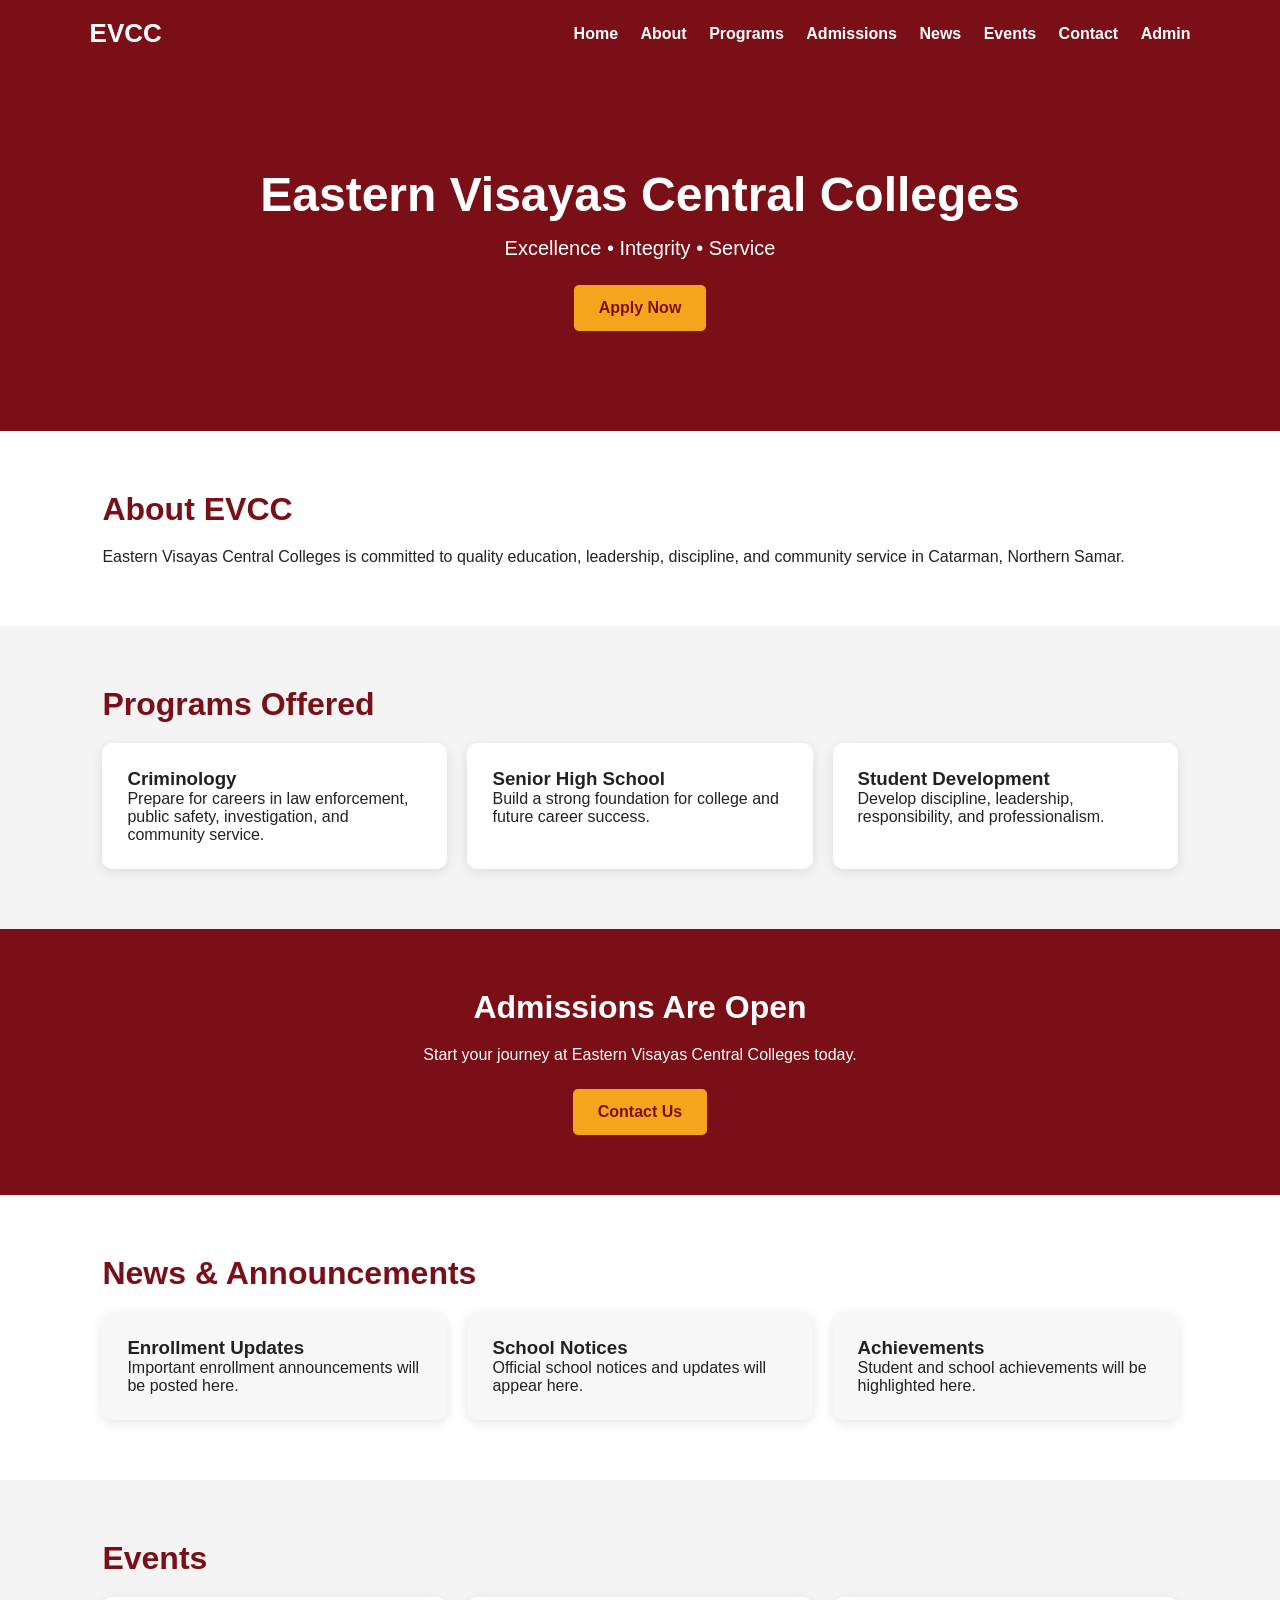
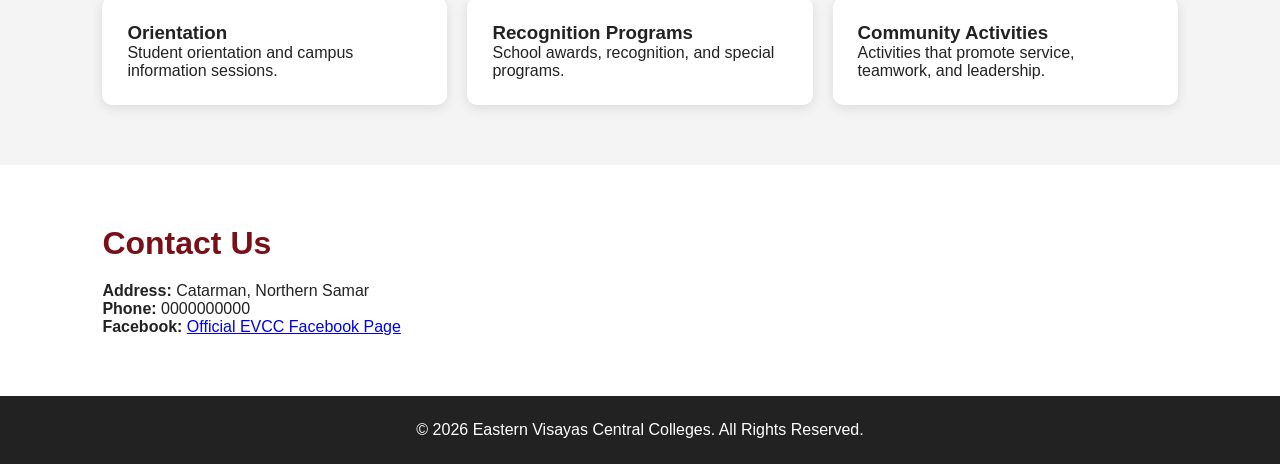
==== EVCC Website/index.html @ dce82e7a "Update index.html" ====
<!DOCTYPE html>
<html lang="en">
<head>
<meta charset="UTF-8">
<meta name="viewport" content="width=device-width, initial-scale=1.0">
<title>Eastern Visayas Central Colleges</title>
<style>
*{margin:0;padding:0;box-sizing:border-box;font-family:Arial,sans-serif}
body{background:#f4f4f4;color:#222}
header{background:#7b0f18;color:white;padding:18px 7%;display:flex;justify-content:space-between;align-items:center}
.logo{font-size:26px;font-weight:bold}
nav a{color:white;text-decoration:none;margin-left:18px;font-weight:bold}
.hero{background:#7b0f18;color:white;text-align:center;padding:100px 20px}
.hero h1{font-size:48px;margin-bottom:15px}
.hero p{font-size:20px}
.btn{display:inline-block;margin-top:25px;background:#f4a51c;color:#7b0f18;padding:14px 25px;border-radius:5px;text-decoration:none;font-weight:bold}
section{padding:60px 8%}
.white{background:white}
h2{color:#7b0f18;margin-bottom:20px;font-size:32px}
.grid{display:grid;grid-template-columns:repeat(auto-fit,minmax(250px,1fr));gap:20px}
.card{background:white;padding:25px;border-radius:10px;box-shadow:0 3px 12px rgba(0,0,0,.1)}
.white .card{background:#f7f7f7}
.banner{background:#7b0f18;color:white;text-align:center}
.banner h2{color:white}
footer{background:#222;color:white;text-align:center;padding:25px}
@media(max-width:800px){
header{display:block;text-align:center}
nav a{display:inline-block;margin:10px}
.hero h1{font-size:34px}
}
</style>
</head>
<body>

<header>
<div class="logo">EVCC</div>
<nav>
<a href="index.html">Home</a>
<a href="#about">About</a>
<a href="#programs">Programs</a>
<a href="#admissions">Admissions</a>
<a href="#news">News</a>
<a href="#events">Events</a>
<a href="#contact">Contact</a>
<a href="/admin/">Admin</a>
</nav>
</header>

<section class="hero">
<h1>Eastern Visayas Central Colleges</h1>
<p>Excellence • Integrity • Service</p>
<a href="#admissions" class="btn">Apply Now</a>
</section>

<section id="about" class="white">
<h2>About EVCC</h2>
<p>Eastern Visayas Central Colleges is committed to quality education, leadership, discipline, and community service in Catarman, Northern Samar.</p>
</section>

<section id="programs">
<h2>Programs Offered</h2>
<div class="grid">
<div class="card"><h3>Criminology</h3><p>Prepare for careers in law enforcement, public safety, investigation, and community service.</p></div>
<div class="card"><h3>Senior High School</h3><p>Build a strong foundation for college and future career success.</p></div>
<div class="card"><h3>Student Development</h3><p>Develop discipline, leadership, responsibility, and professionalism.</p></div>
</div>
</section>

<section id="admissions" class="banner">
<h2>Admissions Are Open</h2>
<p>Start your journey at Eastern Visayas Central Colleges today.</p>
<a href="#contact" class="btn">Contact Us</a>
</section>

<section id="news" class="white">
<h2>News & Announcements</h2>
<div class="grid">
<div class="card"><h3>Enrollment Updates</h3><p>Important enrollment announcements will be posted here.</p></div>
<div class="card"><h3>School Notices</h3><p>Official school notices and updates will appear here.</p></div>
<div class="card"><h3>Achievements</h3><p>Student and school achievements will be highlighted here.</p></div>
</div>
</section>

<section id="events">
<h2>Events</h2>
<div class="grid">
<div class="card"><h3>Orientation</h3><p>Student orientation and campus information sessions.</p></div>
<div class="card"><h3>Recognition Programs</h3><p>School awards, recognition, and special programs.</p></div>
<div class="card"><h3>Community Activities</h3><p>Activities that promote service, teamwork, and leadership.</p></div>
</div>
</section>

<section id="contact" class="white">
<h2>Contact Us</h2>
<p><strong>Address:</strong> Catarman, Northern Samar</p>
<p><strong>Phone:</strong> 0000000000</p>
<p><strong>Facebook:</strong> <a href="https://www.facebook.com/profile.php?id=61577088823683" target="_blank">Official EVCC Facebook Page</a></p>
</section>

<footer>
<p>© 2026 Eastern Visayas Central Colleges. All Rights Reserved.</p>
</footer>

</body>
</html>
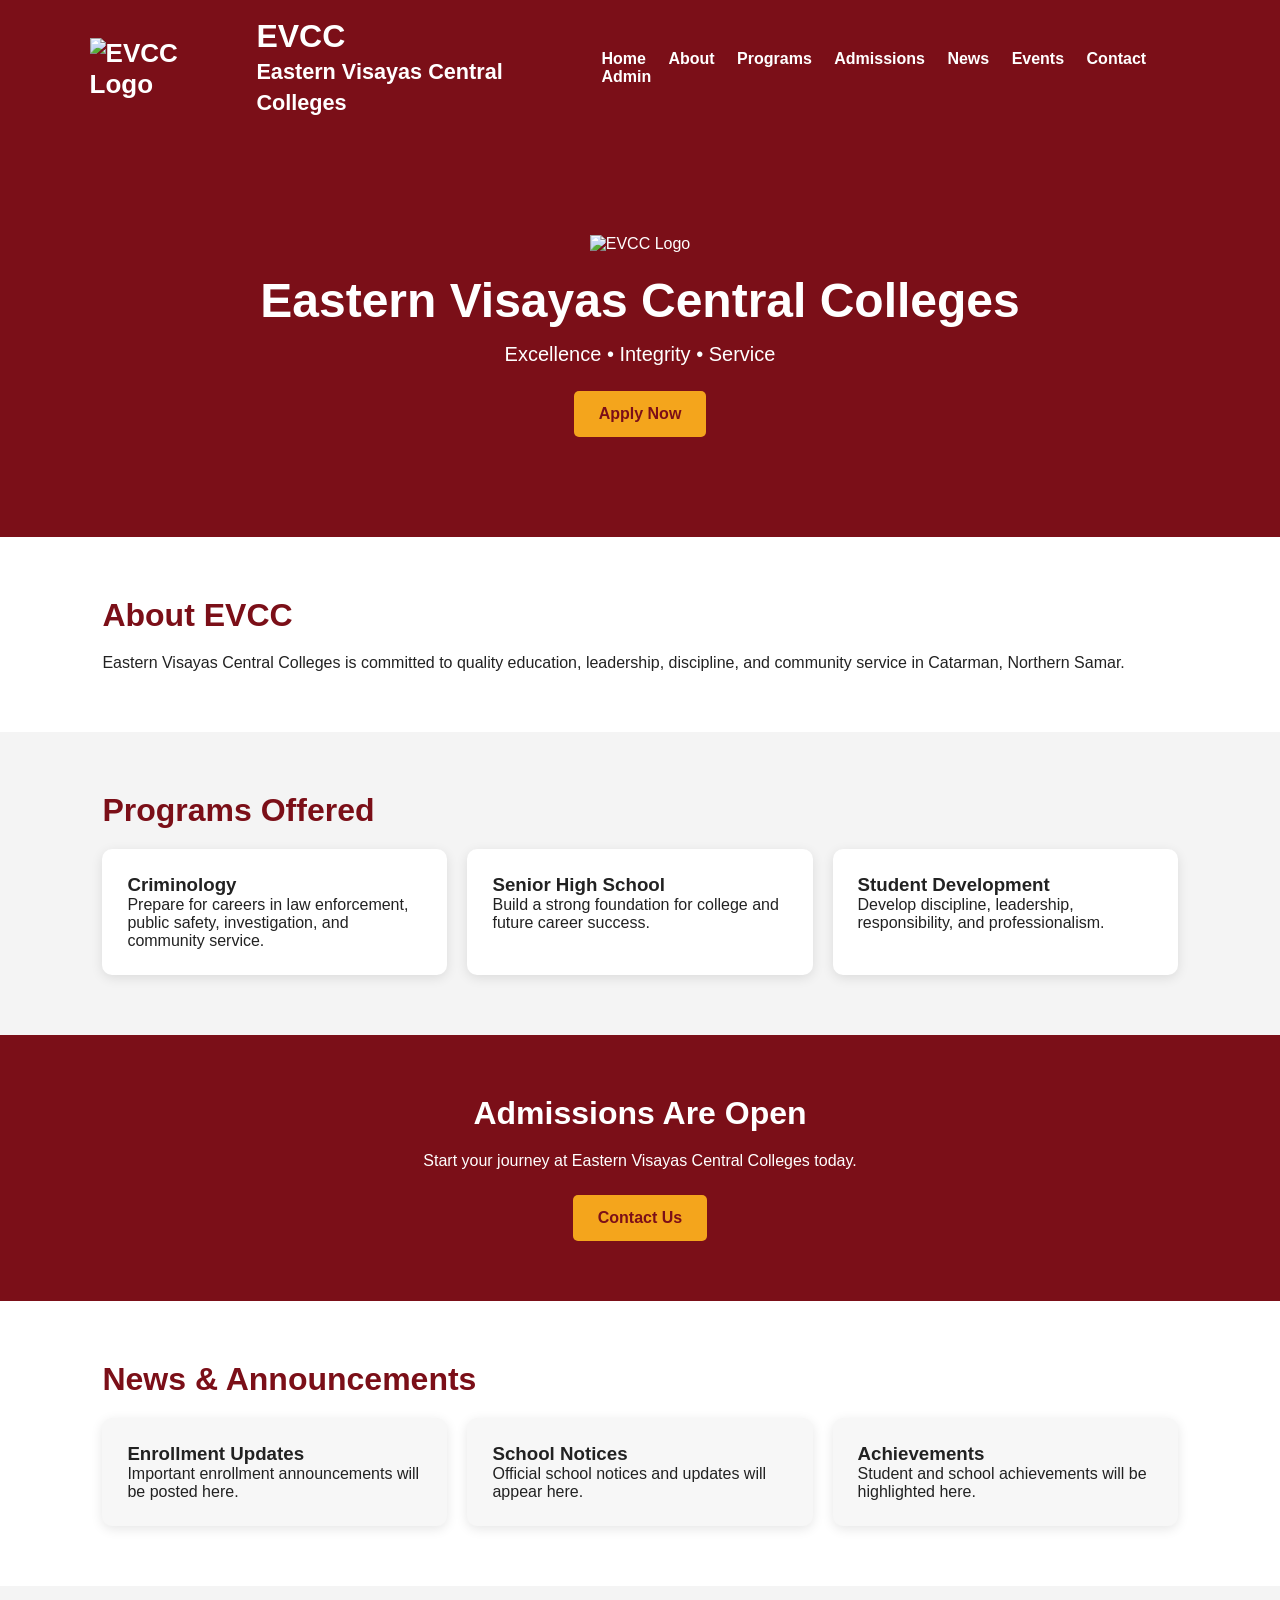
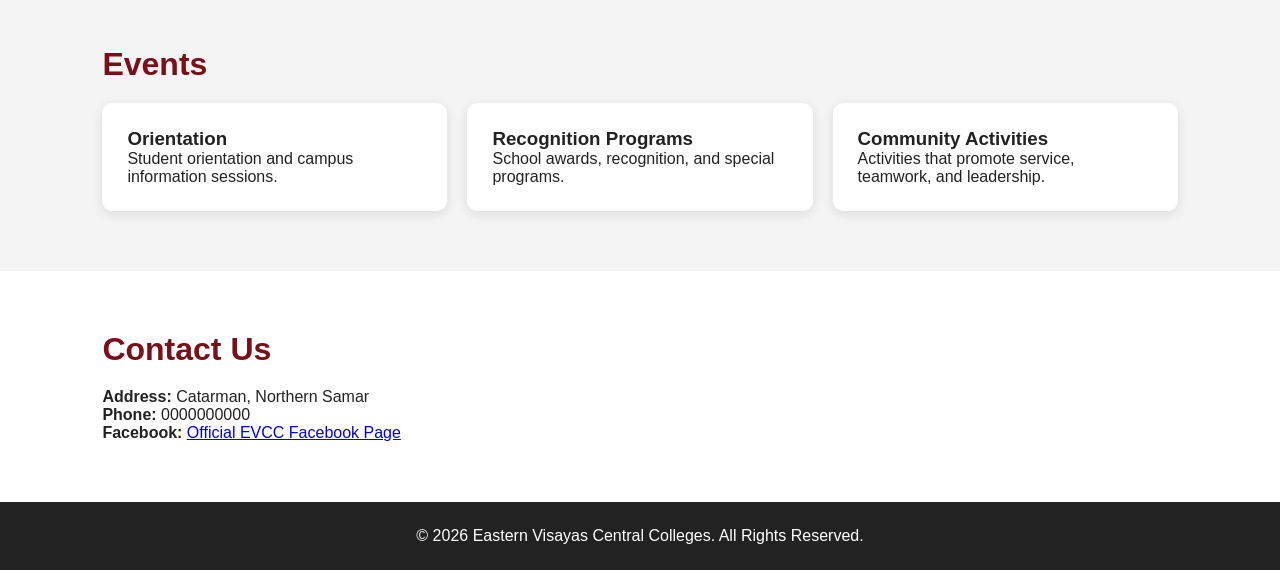
==== commit dd58ef69: "Update index.html" ====
--- a/EVCC Website/index.html
+++ b/EVCC Website/index.html
@@ -33,7 +33,13 @@
 <body>
 
 <header>
-<div class="logo">EVCC</div>
+<div class="logo" style="display:flex;align-items:center;gap:15px;">
+    <img src="logo.jpg" alt="EVCC Logo" style="height:60px;">
+    <div>
+        <h2 style="color:white;margin:0;">EVCC</h2>
+        <small>Eastern Visayas Central Colleges</small>
+    </div>
+</div>
 <nav>
 <a href="index.html">Home</a>
 <a href="#about">About</a>
@@ -47,9 +53,12 @@
 </header>
 
 <section class="hero">
+<div>
+<img src="logo.jpg" alt="EVCC Logo" style="width:180px;margin-bottom:20px;">
 <h1>Eastern Visayas Central Colleges</h1>
 <p>Excellence • Integrity • Service</p>
 <a href="#admissions" class="btn">Apply Now</a>
+</div>
 </section>
 
 <section id="about" class="white">
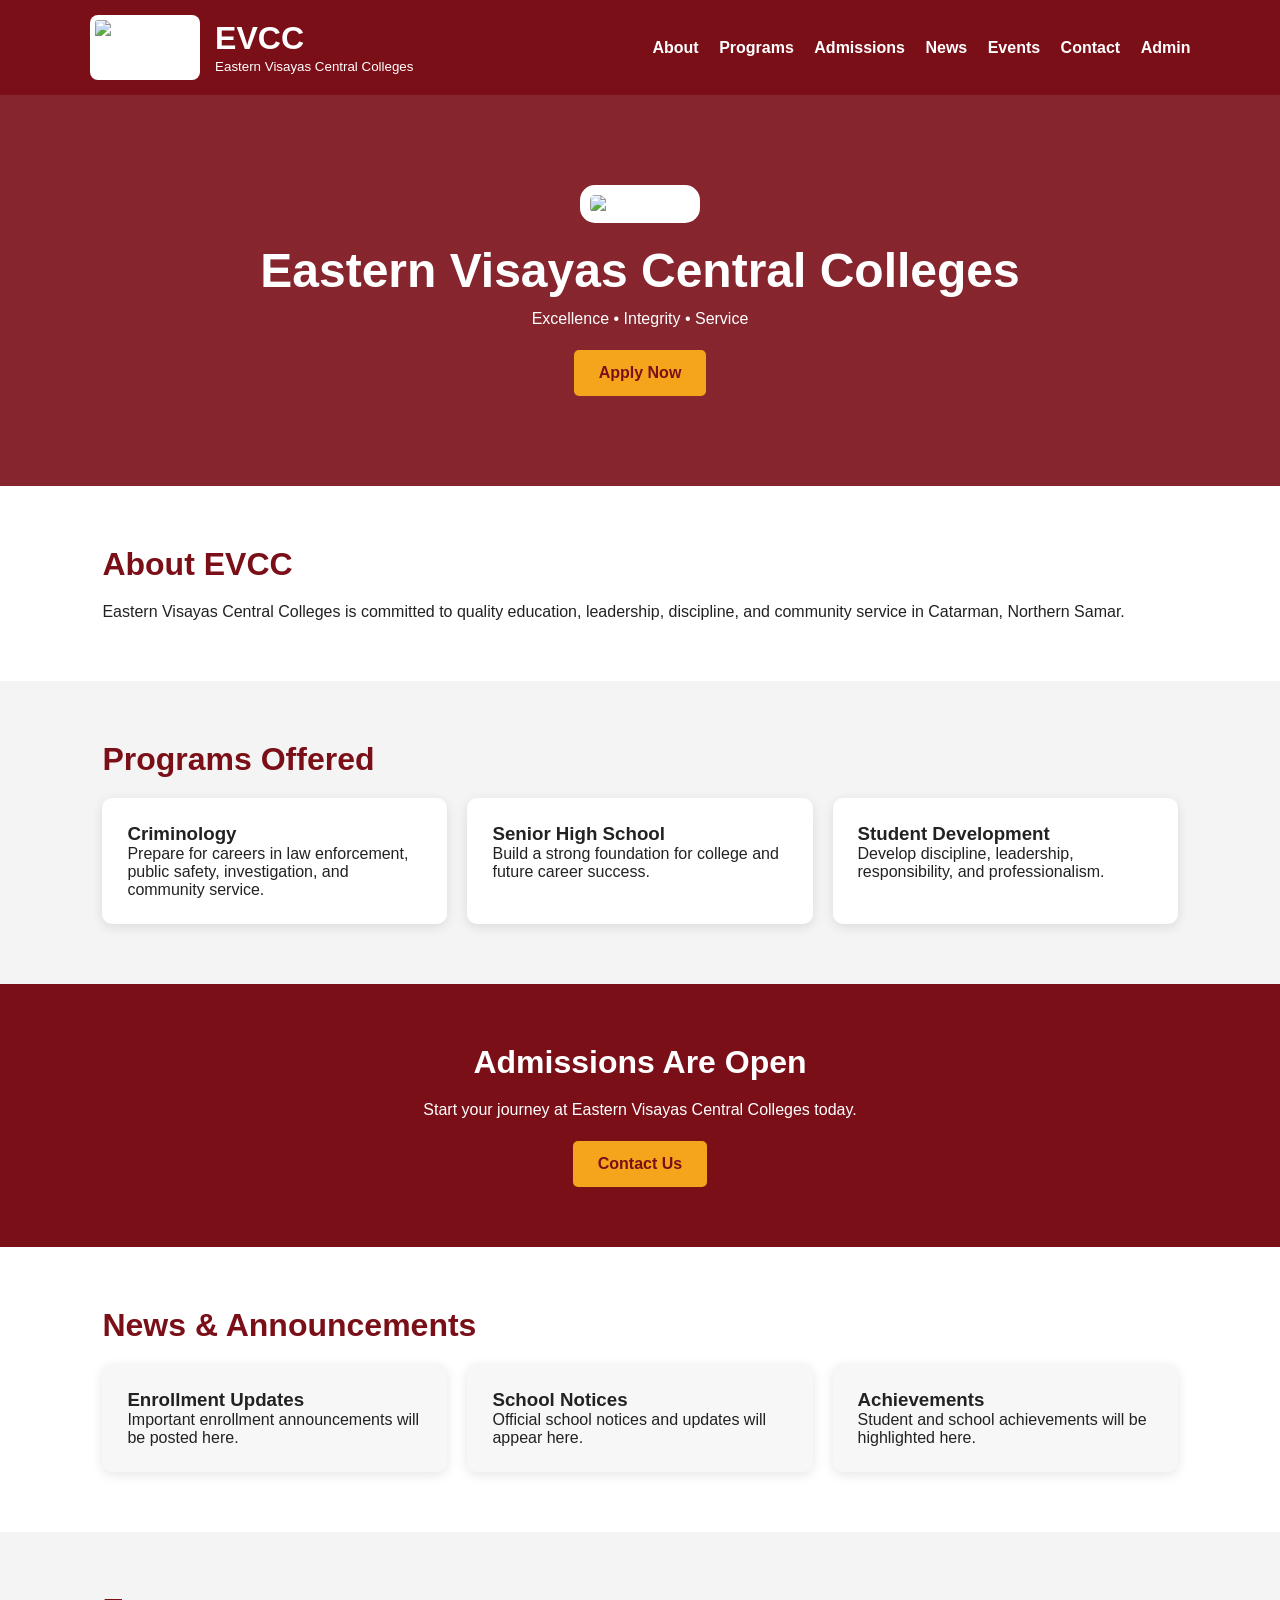
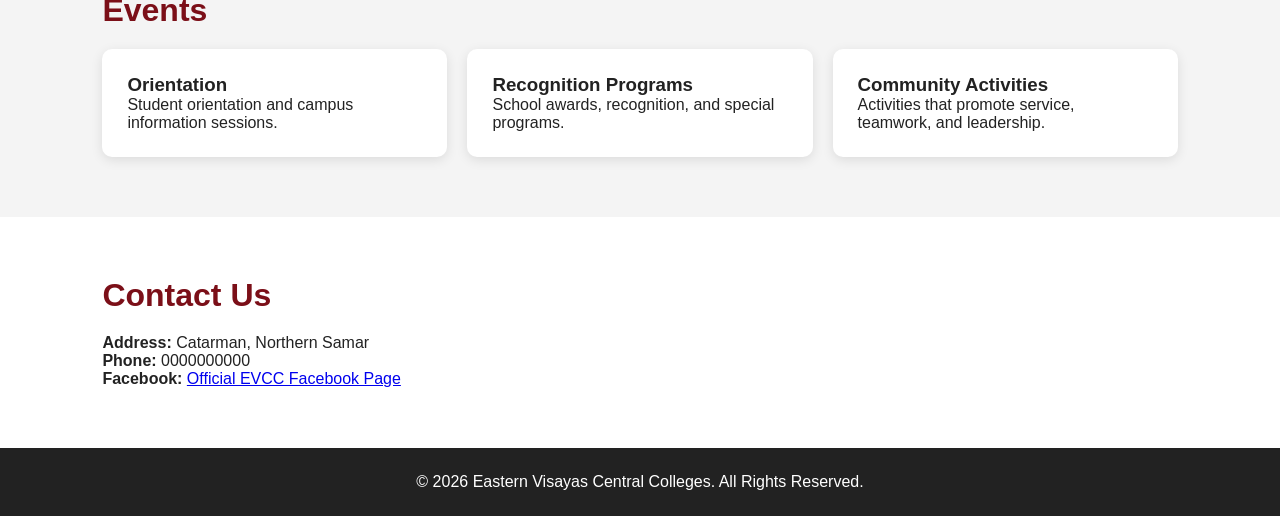
==== commit ea904f8c: "Update index.html" ====
--- a/EVCC Website/index.html
+++ b/EVCC Website/index.html
@@ -7,13 +7,14 @@
 <style>
 *{margin:0;padding:0;box-sizing:border-box;font-family:Arial,sans-serif}
 body{background:#f4f4f4;color:#222}
-header{background:#7b0f18;color:white;padding:18px 7%;display:flex;justify-content:space-between;align-items:center}
-.logo{font-size:26px;font-weight:bold}
-nav a{color:white;text-decoration:none;margin-left:18px;font-weight:bold}
-.hero{background:#7b0f18;color:white;text-align:center;padding:100px 20px}
-.hero h1{font-size:48px;margin-bottom:15px}
-.hero p{font-size:20px}
-.btn{display:inline-block;margin-top:25px;background:#f4a51c;color:#7b0f18;padding:14px 25px;border-radius:5px;text-decoration:none;font-weight:bold}
+header{background:#7b0f18;color:white;padding:15px 7%;display:flex;justify-content:space-between;align-items:center}
+.logo{display:flex;align-items:center;gap:15px}
+.logo img{height:65px;background:white;border-radius:8px;padding:5px}
+nav a{color:white;text-decoration:none;margin-left:16px;font-weight:bold}
+.hero{background:linear-gradient(rgba(123,15,24,.90),rgba(123,15,24,.90));color:white;text-align:center;padding:90px 20px}
+.hero img{width:190px;background:white;border-radius:15px;padding:10px;margin-bottom:20px}
+.hero h1{font-size:48px;margin-bottom:12px}
+.btn{display:inline-block;margin-top:22px;background:#f4a51c;color:#7b0f18;padding:14px 25px;border-radius:5px;text-decoration:none;font-weight:bold}
 section{padding:60px 8%}
 .white{background:white}
 h2{color:#7b0f18;margin-bottom:20px;font-size:32px}
@@ -23,25 +24,20 @@
 .banner{background:#7b0f18;color:white;text-align:center}
 .banner h2{color:white}
 footer{background:#222;color:white;text-align:center;padding:25px}
-@media(max-width:800px){
-header{display:block;text-align:center}
-nav a{display:inline-block;margin:10px}
-.hero h1{font-size:34px}
-}
+@media(max-width:800px){header{display:block;text-align:center}nav a{display:inline-block;margin:10px}.hero h1{font-size:34px}}
 </style>
 </head>
 <body>
 
 <header>
-<div class="logo" style="display:flex;align-items:center;gap:15px;">
-    <img src="logo.jpg" alt="EVCC Logo" style="height:60px;">
-    <div>
-        <h2 style="color:white;margin:0;">EVCC</h2>
-        <small>Eastern Visayas Central Colleges</small>
-    </div>
+<div class="logo">
+<img src="logo.jpg" alt="EVCC Logo">
+<div>
+<h2 style="color:white;margin:0;">EVCC</h2>
+<small>Eastern Visayas Central Colleges</small>
+</div>
 </div>
 <nav>
-<a href="index.html">Home</a>
 <a href="#about">About</a>
 <a href="#programs">Programs</a>
 <a href="#admissions">Admissions</a>
@@ -53,12 +49,10 @@
 </header>
 
 <section class="hero">
-<div>
-<img src="logo.jpg" alt="EVCC Logo" style="width:180px;margin-bottom:20px;">
+<img src="logo.jpg" alt="EVCC Logo">
 <h1>Eastern Visayas Central Colleges</h1>
 <p>Excellence • Integrity • Service</p>
 <a href="#admissions" class="btn">Apply Now</a>
-</div>
 </section>
 
 <section id="about" class="white">
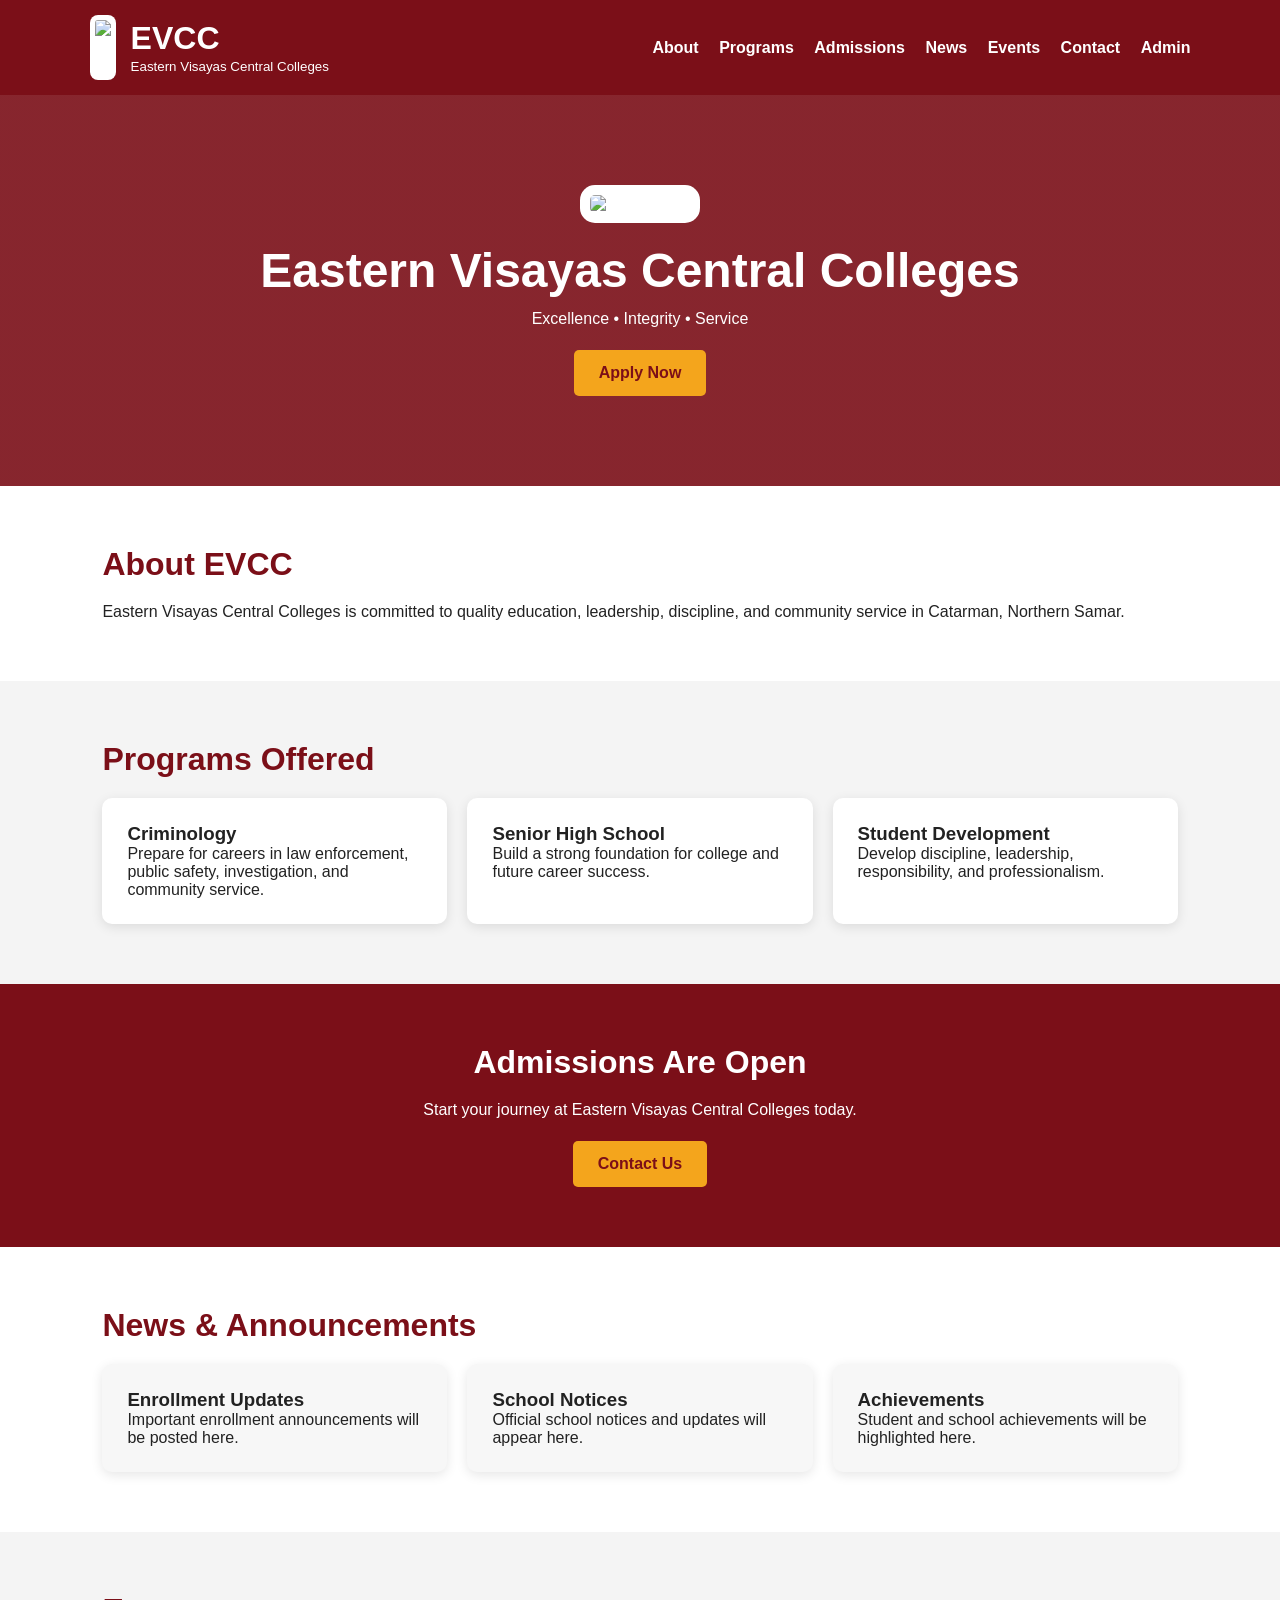
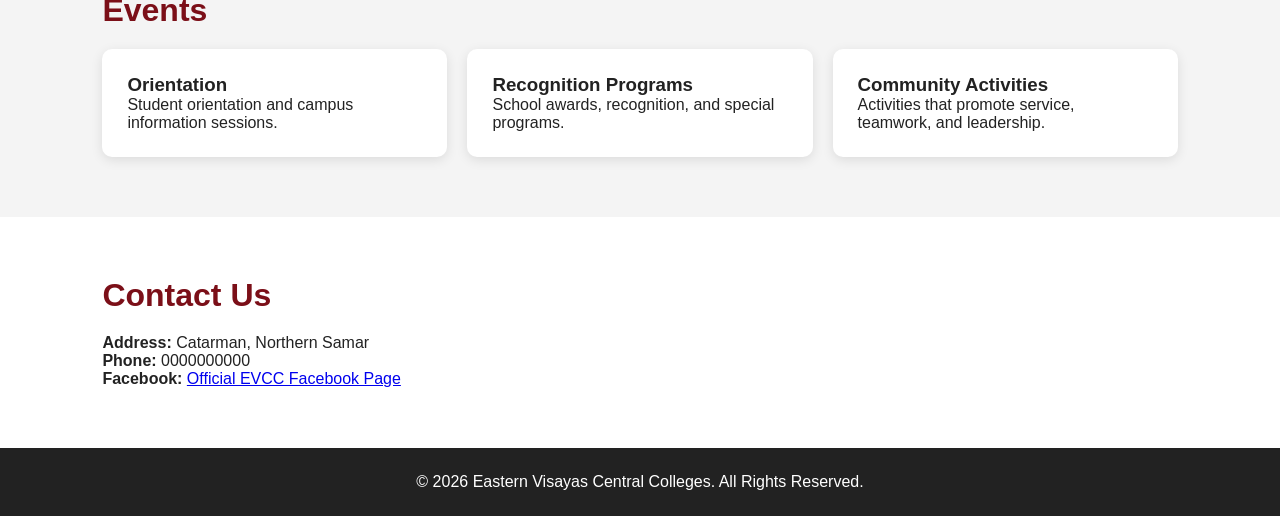
==== commit 4bee3487: "Update index.html" ====
--- a/EVCC Website/index.html
+++ b/EVCC Website/index.html
@@ -31,7 +31,7 @@
 
 <header>
 <div class="logo">
-<img src="logo.jpg" alt="EVCC Logo">
+<img src="./logo.jpg">
 <div>
 <h2 style="color:white;margin:0;">EVCC</h2>
 <small>Eastern Visayas Central Colleges</small>
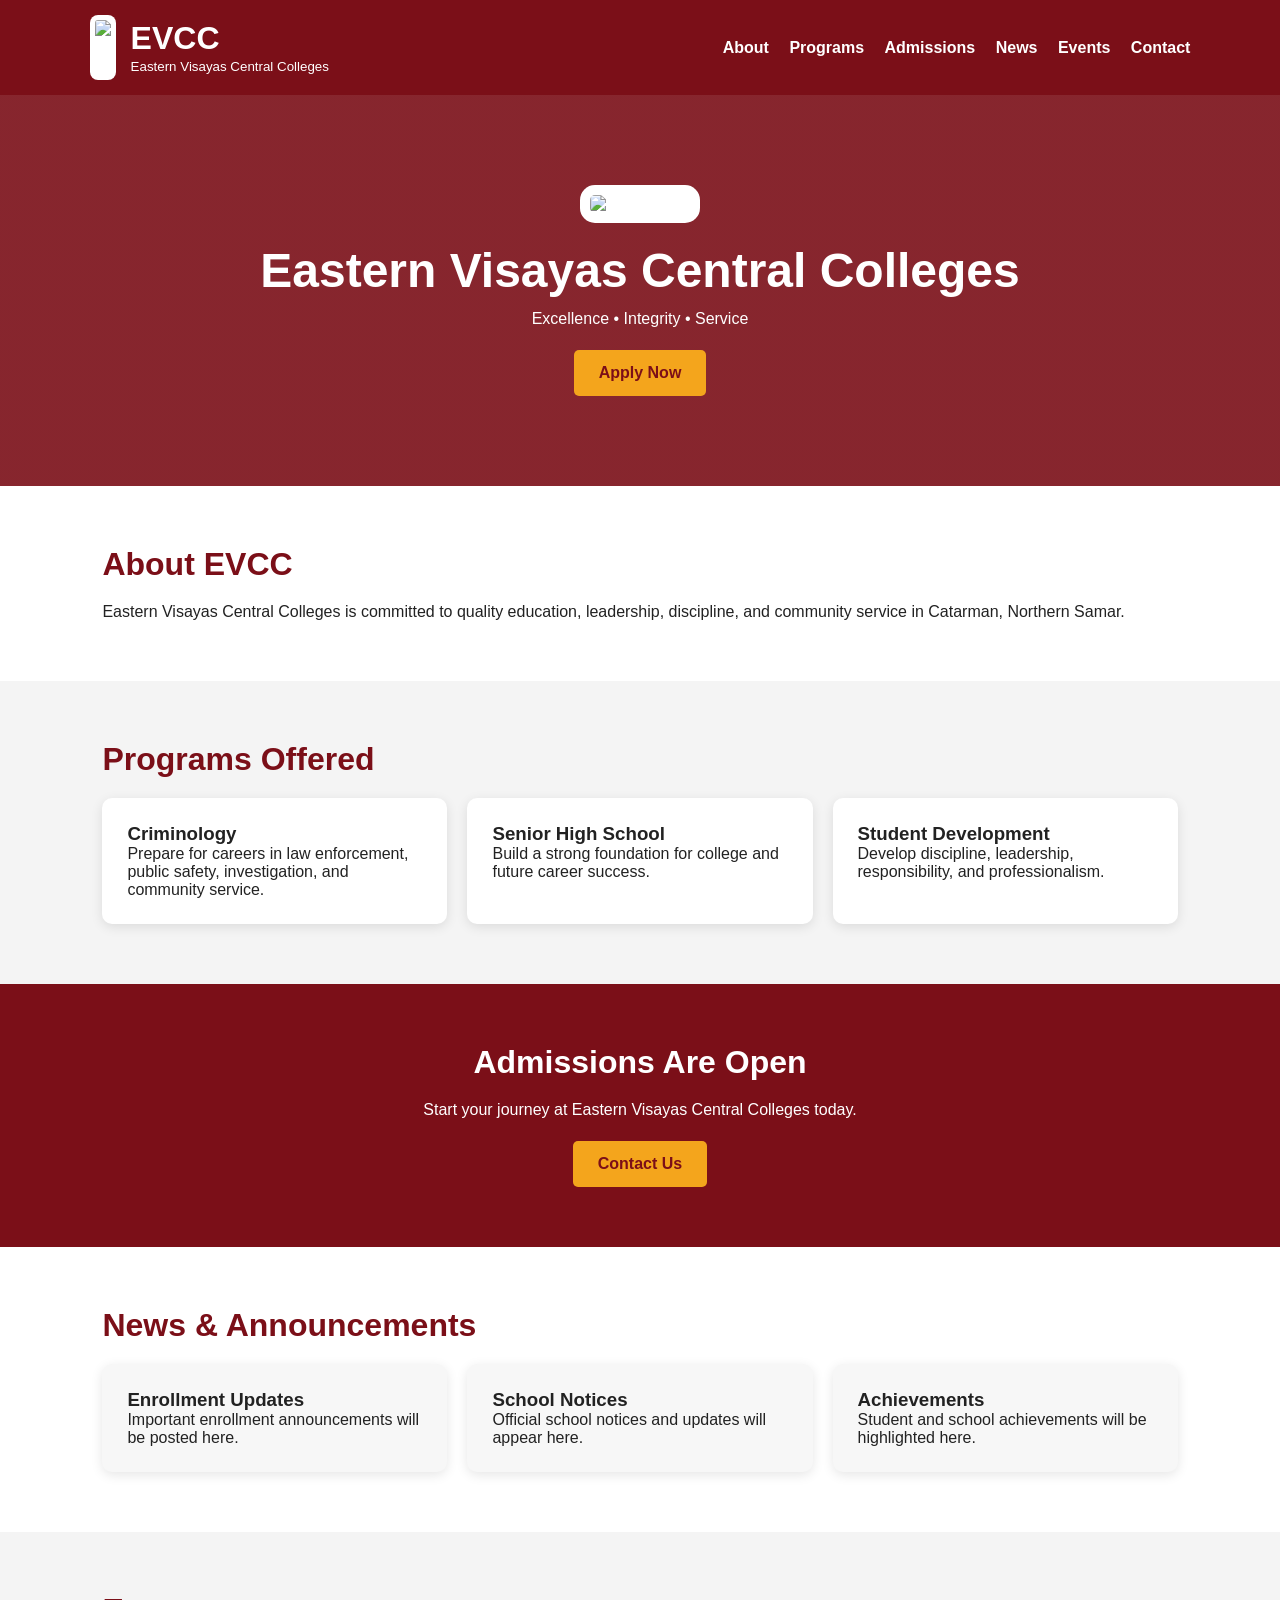
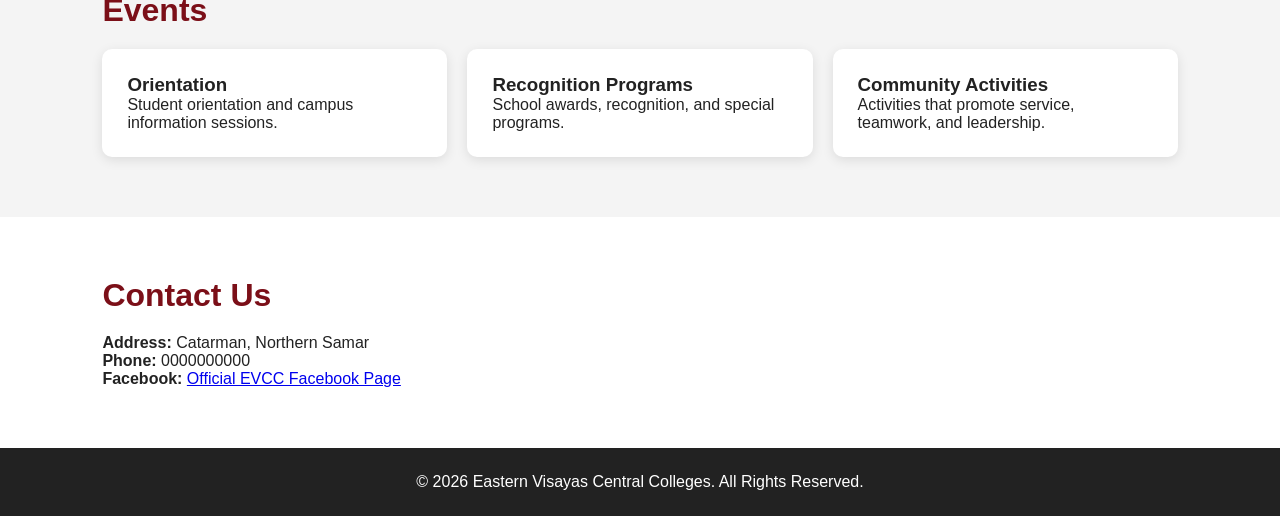
==== commit b3cff58f: "Update index.html" ====
--- a/EVCC Website/index.html
+++ b/EVCC Website/index.html
@@ -38,13 +38,12 @@
 </div>
 </div>
 <nav>
-<a href="#about">About</a>
-<a href="#programs">Programs</a>
-<a href="#admissions">Admissions</a>
-<a href="#news">News</a>
-<a href="#events">Events</a>
-<a href="#contact">Contact</a>
-<a href="/admin/">Admin</a>
+<a href="about.html">About</a>
+<a href="programs.html">Programs</a>
+<a href="admissions.html">Admissions</a>
+<a href="news.html">News</a>
+<a href="events.html">Events</a>
+<a href="contact.html">Contact</a>
 </nav>
 </header>
 
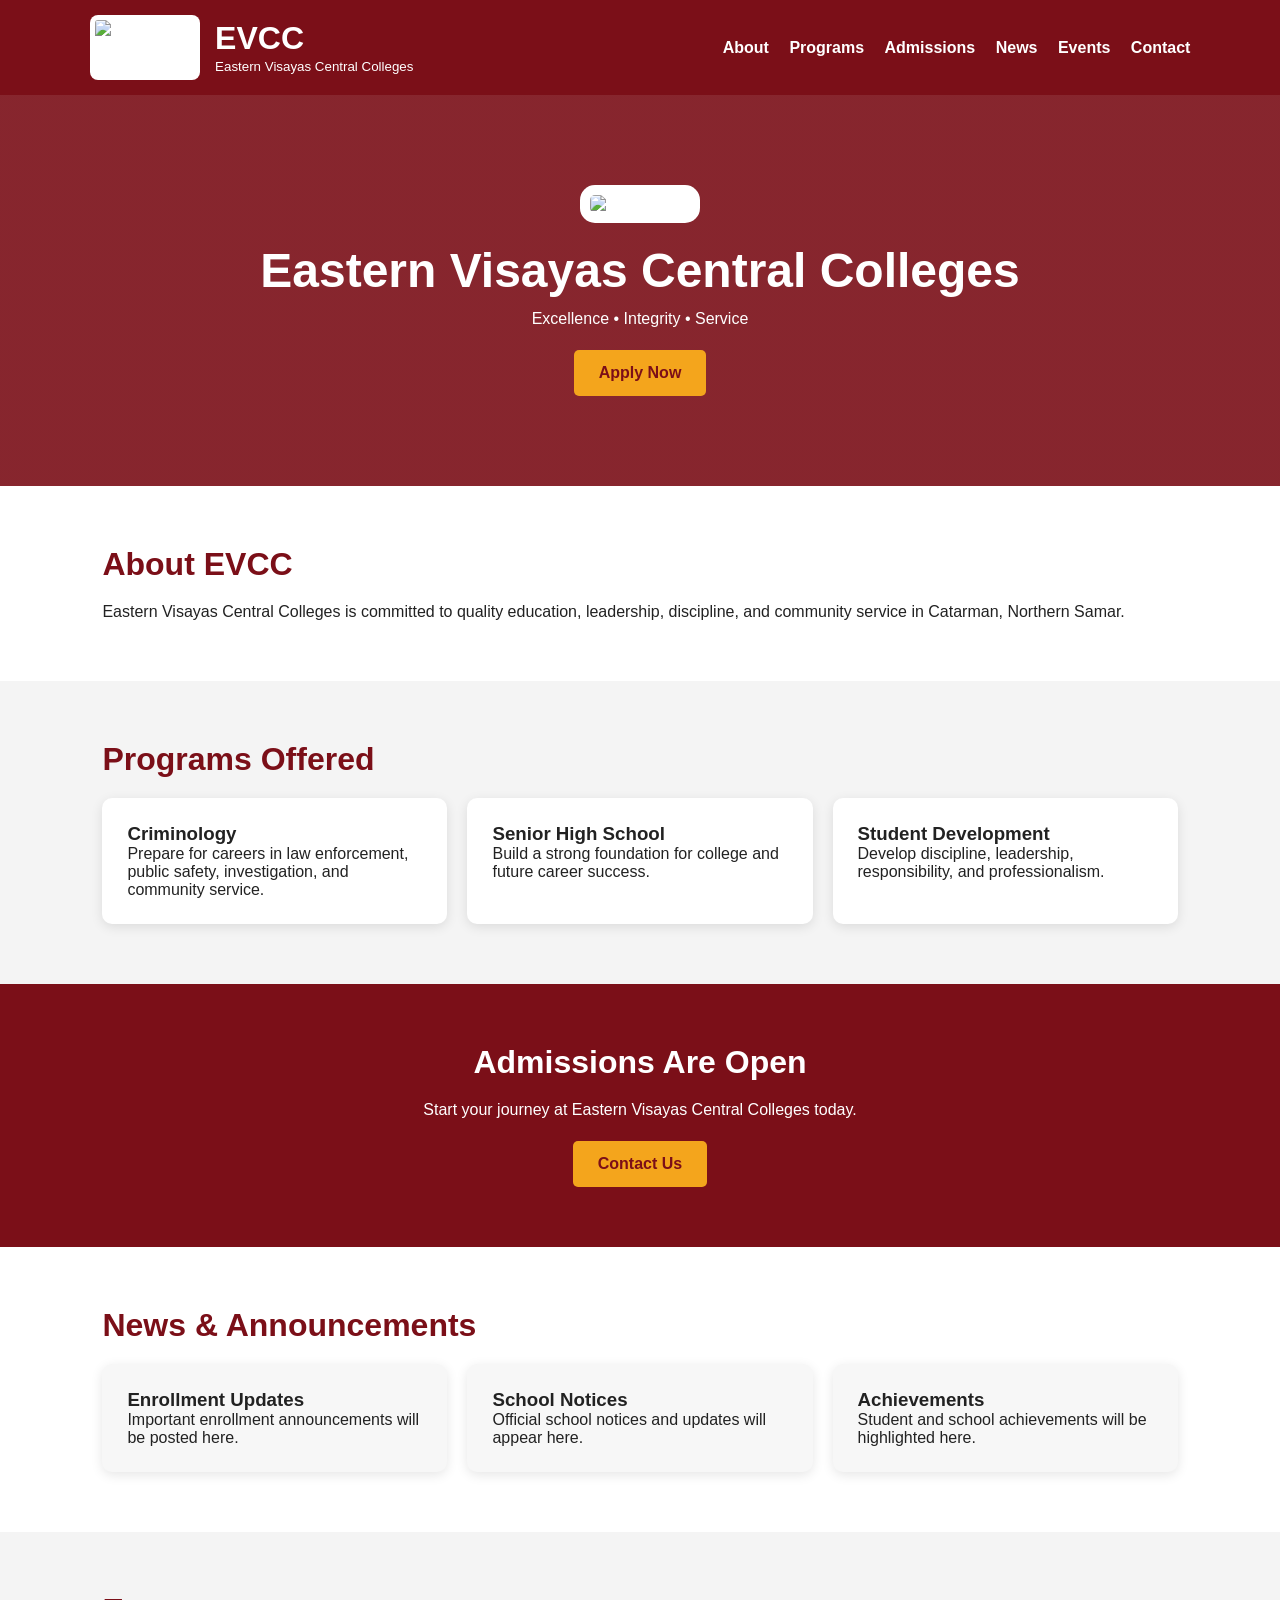
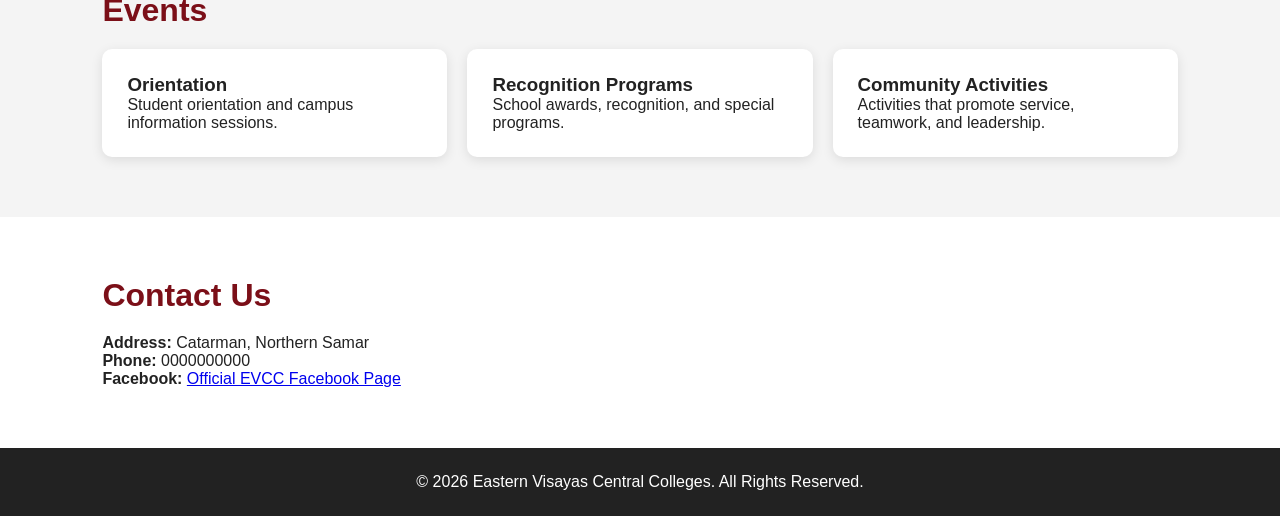
==== commit 565fbb5d: "Update index.html" ====
--- a/EVCC Website/index.html
+++ b/EVCC Website/index.html
@@ -31,7 +31,7 @@
 
 <header>
 <div class="logo">
-<img src="./logo.jpg">
+<img src="logo.jpg" alt="EVCC Logo">
 <div>
 <h2 style="color:white;margin:0;">EVCC</h2>
 <small>Eastern Visayas Central Colleges</small>
